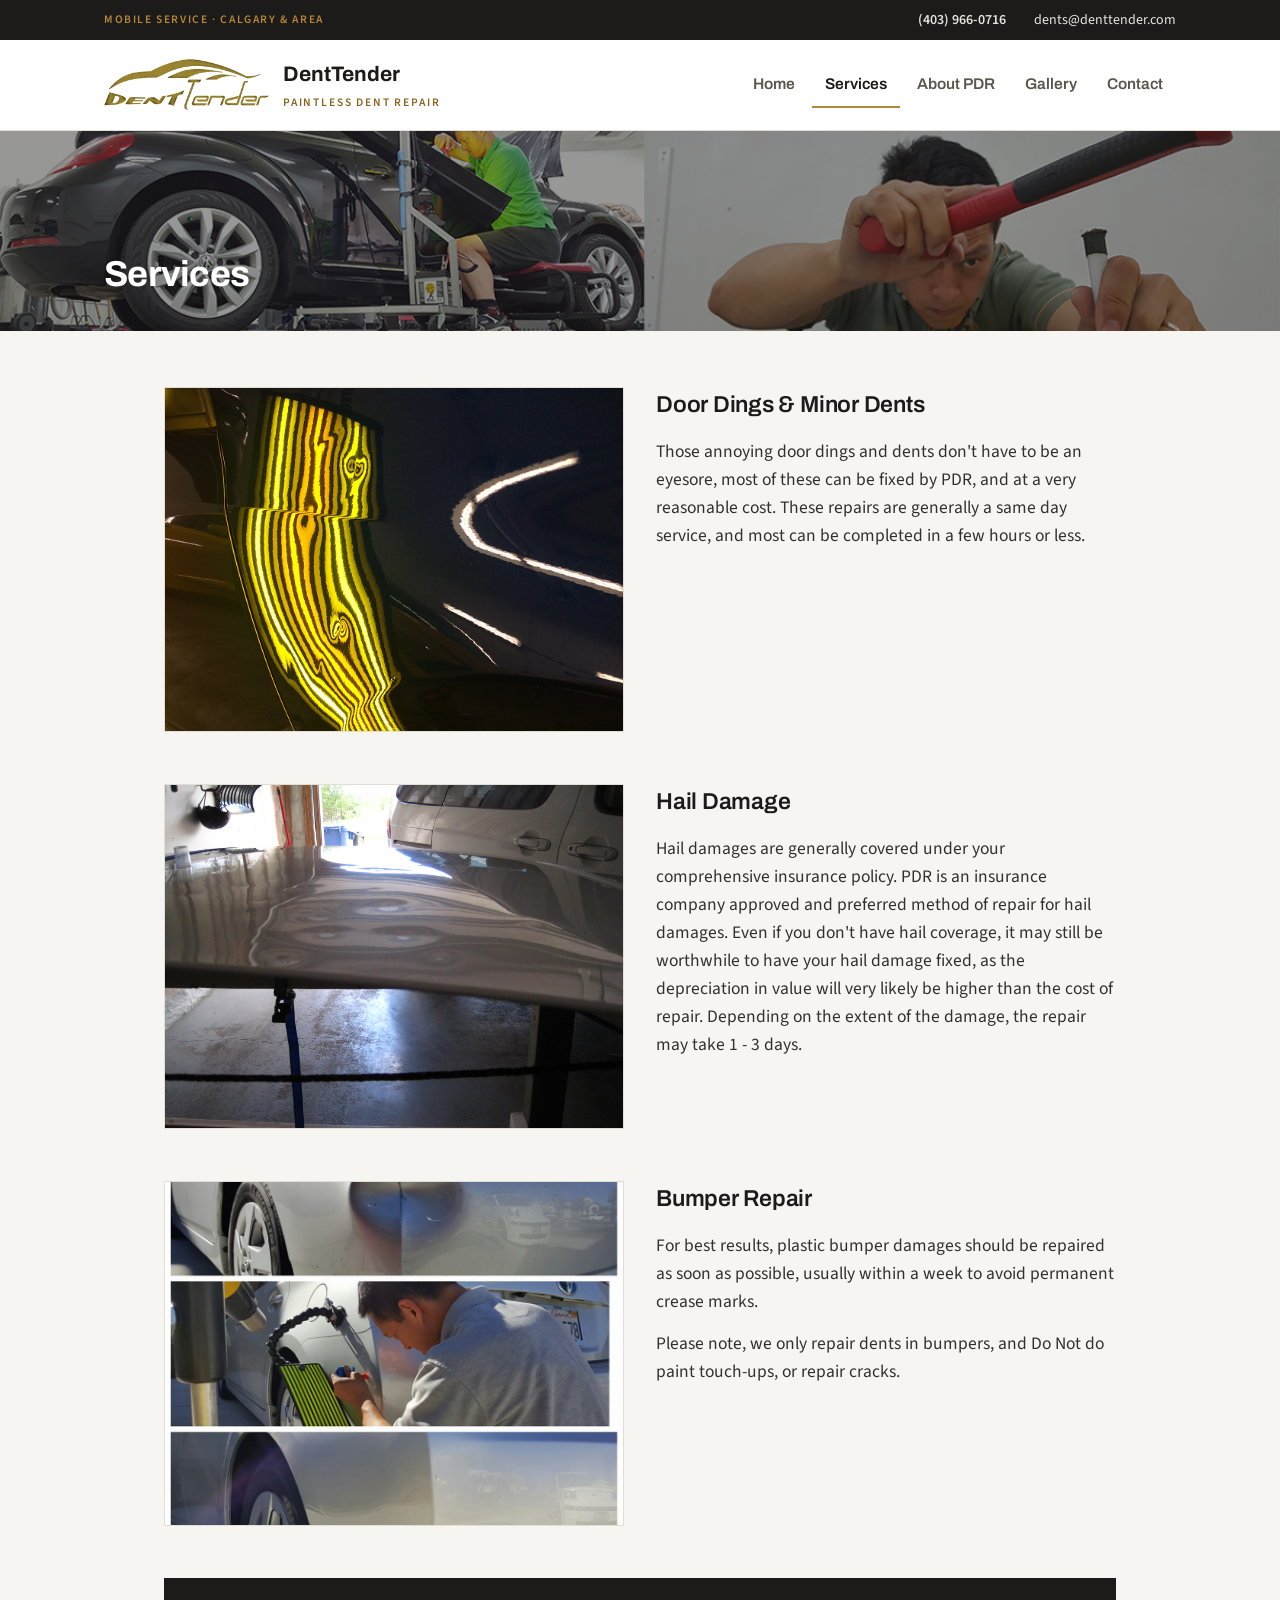
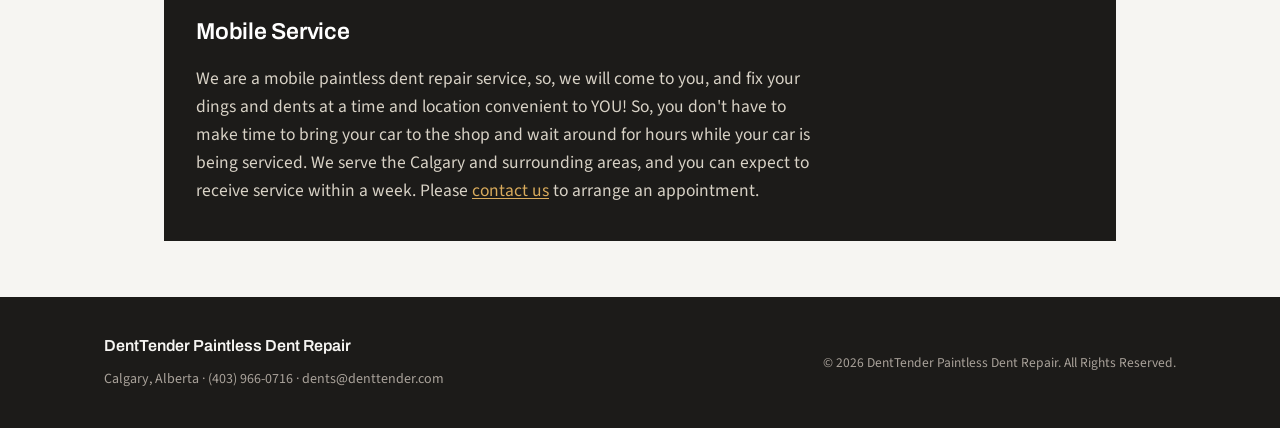
==== services.html @ 26cd8881 "Initial commit" ====
<!DOCTYPE html>
<html lang="en">
<head>
<meta charset="utf-8" />
<meta name="viewport" content="width=device-width, initial-scale=1" />
<title>Services — DentTender Paintless Dent Repair</title>
<meta name="description" content="Door dings, hail damage and bumper dent repair, mobile across Calgary." />
<link rel="preconnect" href="https://fonts.googleapis.com" />
<link rel="preconnect" href="https://fonts.gstatic.com" crossorigin="" />
<link href="https://fonts.googleapis.com/css2?family=Archivo:wght@500;600;700&family=Source+Sans+3:wght@400;600&display=swap" rel="stylesheet" />
<link rel="icon" href="images/favicon.png" type="image/png" />
<link rel="stylesheet" href="css/style.css" />
</head>
<body>
<div class="topbar">
  <div class="wrap">
    <span class="topbar__area">Mobile service &middot; Calgary &amp; area</span>
    <a class="is-phone" href="tel:4039660716">(403) 966-0716</a>
    <a href="mailto:dents@denttender.com">dents@denttender.com</a>
  </div>
</div>

<header class="masthead">
  <div class="wrap">
    <a class="brand" href="index.html">
      <img class="brand__mark" src="images/logo_gold_11.png" alt="DentTender Paintless Dent Repair Calgary" />
      <span>
        <span class="brand__name">DentTender</span>
        <span class="brand__tag">Paintless Dent Repair</span>
      </span>
    </a>
    <nav class="nav" aria-label="Main menu">
      <a href="index.html">Home</a>
      <a href="services.html" aria-current="page">Services</a>
      <a href="about-pdr.html">About PDR</a>
      <a href="gallery.html">Gallery</a>
      <a href="contact.html">Contact</a>
    </nav>
  </div>
</header>

<main>
  <div class="banner">
    <img class="banner__img" src="images/banner2.jpg" alt="" />
    <div class="banner__inner">
      <div class="wrap"><h1>Services</h1></div>
    </div>
  </div>

  <div class="wrap wrap--mid">
    <div class="services">
      <section class="service">
        <img src="images/Golf_GTI_before.png" alt="Door dings on a Golf GTI" />
        <div>
          <h2>Door Dings &amp; Minor Dents</h2>
          <p>Those annoying door dings and dents don't have to be an eyesore, most of these can be fixed by PDR, and at a very reasonable cost. These repairs are generally a same day service, and most can be completed in a few hours or less.</p>
        </div>
      </section>

      <section class="service">
        <img src="images/IMG_2447.JPG" alt="Hail damage repair" />
        <div>
          <h2>Hail Damage</h2>
          <p>Hail damages are generally covered under your comprehensive insurance policy. PDR is an insurance company approved and preferred method of repair for hail damages. Even if you don't have hail coverage, it may still be worthwhile to have your hail damage fixed, as the depreciation in value will very likely be higher than the cost of repair. Depending on the extent of the damage, the repair may take 1 - 3 days.</p>
        </div>
      </section>

      <section class="service">
        <img src="images/Prius_bumper.jpg" alt="Bumper dent repair" />
        <div>
          <h2>Bumper Repair</h2>
          <p>For best results, plastic bumper damages should be repaired as soon as possible, usually within a week to avoid permanent crease marks.</p>
          <p>Please note, we only repair dents in bumpers, and Do Not do paint touch-ups, or repair cracks.</p>
        </div>
      </section>

      <section class="panel">
        <h2>Mobile Service</h2>
        <p>We are a mobile paintless dent repair service, so, we will come to you, and fix your dings and dents at a time and location convenient to YOU! So, you don't have to make time to bring your car to the shop and wait around for hours while your car is being serviced. We serve the Calgary and surrounding areas, and you can expect to receive service within a week. Please <a href="contact.html">contact us</a> to arrange an appointment.</p>
      </section>
    </div>
  </div>
</main>

<footer class="footer">
  <div class="wrap">
    <div>
      <span class="footer__name">DentTender Paintless Dent Repair</span>
      <span class="footer__meta">Calgary, Alberta &middot; (403) 966-0716 &middot; dents@denttender.com</span>
    </div>
    <span class="footer__copy">&copy; 2026 DentTender Paintless Dent Repair. All Rights Reserved.</span>
  </div>
</footer>
</body>
</html>
---- css/style.css ----
/* DentTender Paintless Dent Repair — stylesheet */
:root{
  --ink:#1c1b19;
  --ink-soft:#33302b;
  --ink-mute:#5b564d;
  --paper:#f6f5f2;
  --card:#ffffff;
  --line:#e2ded5;
  --gold:#b4873a;
  --gold-dark:#8a6520;
  --font-head:"Archivo",Helvetica,Arial,sans-serif;
  --font-body:"Source Sans 3",Helvetica,Arial,sans-serif;
  --wrap:1120px;
}
*{box-sizing:border-box}
html{-webkit-text-size-adjust:100%}
body{margin:0;background:var(--paper);color:var(--ink);font-family:var(--font-body);font-size:17px;line-height:1.6;-webkit-font-smoothing:antialiased;display:flex;flex-direction:column;min-height:100vh}
img{display:block;max-width:100%}
a{color:var(--gold-dark);text-decoration:underline;text-underline-offset:2px}
a:hover{color:var(--ink)}
h1,h2,h3{font-family:var(--font-head);letter-spacing:-.01em;margin:0}
p{margin:0 0 14px;text-wrap:pretty}
p:last-child{margin-bottom:0}
.wrap{max-width:var(--wrap);margin:0 auto;padding:0 24px;width:100%}
.wrap--narrow{max-width:820px}
.wrap--mid{max-width:1000px}
.sr-only{position:absolute;width:1px;height:1px;overflow:hidden;clip:rect(0 0 0 0);white-space:nowrap}

/* ---------- Top bar ---------- */
.topbar{background:var(--ink);color:#e8e4dc;font-size:14px}
.topbar .wrap{display:flex;flex-wrap:wrap;gap:8px 28px;align-items:center;justify-content:flex-end;padding-top:9px;padding-bottom:9px}
.topbar__area{margin-right:auto;font-size:11.5px;letter-spacing:.14em;text-transform:uppercase;color:var(--gold);font-weight:600}
.topbar a{color:#e8e4dc;text-decoration:none}
.topbar a:hover{color:#fff;text-decoration:underline}
.topbar a.is-phone{font-weight:600}

/* ---------- Header / nav ---------- */
.masthead{background:var(--card);border-bottom:1px solid var(--line)}
.masthead .wrap{display:flex;flex-wrap:wrap;gap:16px 24px;align-items:center;justify-content:space-between;padding-top:18px;padding-bottom:18px}
.brand{display:flex;align-items:center;gap:14px;text-decoration:none}
.brand__mark{height:52px;width:auto;flex:none}
.brand__name{font-family:var(--font-head);font-weight:700;font-size:21px;color:var(--ink);display:block}
.brand__tag{font-size:11.5px;letter-spacing:.16em;text-transform:uppercase;color:var(--gold-dark);font-weight:600;display:block;margin-top:2px}
.nav{display:flex;flex-wrap:wrap;gap:4px}
.nav a{font-family:var(--font-head);font-size:15.5px;font-weight:600;color:var(--ink-mute);text-decoration:none;padding:9px 13px;border-bottom:2px solid transparent}
.nav a:hover{color:var(--ink)}
.nav a[aria-current="page"]{color:var(--ink);border-bottom-color:var(--gold)}

main{flex:1}

/* ---------- Buttons ---------- */
.btn{display:inline-block;font-family:var(--font-head);font-weight:600;font-size:16px;padding:14px 24px;text-decoration:none;border-radius:2px;border:1px solid transparent}
.btn--gold{background:var(--gold);color:#1a1508}
.btn--gold:hover{background:#c99a48;color:#1a1508}
.btn--ghost{border-color:#6d675c;color:var(--paper)}
.btn--ghost:hover{border-color:var(--paper);color:#fff}

/* ---------- Hero ---------- */
.hero{background:var(--ink);color:var(--paper)}
.hero .wrap{display:grid;grid-template-columns:repeat(auto-fit,minmax(320px,1fr));gap:40px;align-items:center}
.hero__text{padding:64px 0}
.hero h1{font-size:40px;font-weight:700;line-height:1.12;letter-spacing:-.02em;margin-bottom:18px}
.hero p{font-size:18.5px;color:#d8d2c6;max-width:46ch}
.hero__actions{display:flex;flex-wrap:wrap;gap:12px;margin-top:28px}
.hero__media{justify-self:end;width:100%;height:auto;border:1px solid rgba(255,255,255,.14)}

/* ---------- Sections ---------- */
.section{padding:56px 0}
.section--tight{padding:64px 0 8px}
.section h2{font-size:26px;font-weight:600;margin-bottom:28px}
.qgrid{display:grid;grid-template-columns:repeat(auto-fit,minmax(250px,1fr));gap:1px;background:var(--line);border:1px solid var(--line)}
.qgrid > div{background:var(--card);padding:26px 24px;color:var(--ink-soft)}
.cols3{display:grid;grid-template-columns:repeat(auto-fit,minmax(240px,1fr));gap:36px}
.eyebrow{font-size:11.5px;letter-spacing:.16em;text-transform:uppercase;color:var(--gold-dark);font-weight:600;margin-bottom:10px}
.cols3 p{color:var(--ink-soft)}

.strip{border-top:1px solid var(--line);background:var(--card)}
.strip .wrap{display:flex;flex-wrap:wrap;align-items:center;gap:24px 40px;justify-content:space-between;padding-top:44px;padding-bottom:44px}
.strip__line{font-family:var(--font-head);font-size:24px;font-weight:600;margin:0}
.strip__right{display:flex;align-items:center;gap:28px;flex-wrap:wrap}
.strip__right a{font-family:var(--font-head);font-weight:600;font-size:16px;color:var(--ink)}

/* ---------- Page banner ---------- */
.banner{height:200px;background:var(--ink);position:relative;overflow:hidden}
.banner__img{width:100%;height:100%;object-fit:cover;opacity:.55}
.banner__inner{position:absolute;inset:0;display:flex;align-items:flex-end}
.banner h1{font-size:36px;font-weight:700;color:#fff;letter-spacing:-.02em;padding-bottom:28px}

/* ---------- Services ---------- */
.services{display:flex;flex-direction:column;gap:52px;padding:56px 0}
.service{display:grid;grid-template-columns:repeat(auto-fit,minmax(260px,1fr));gap:32px;align-items:start}
.service img,.service .ph{border:1px solid var(--line);width:100%;aspect-ratio:4/3;object-fit:cover}
.service h2{font-size:23px;font-weight:600;margin-bottom:14px}
.service p{color:var(--ink-soft);font-size:17.5px}
.panel{background:var(--ink);color:var(--paper);padding:36px 32px}
.panel h2{font-size:23px;font-weight:600;color:#fff;margin-bottom:14px}
.panel p{color:#d8d2c6;font-size:17.5px;max-width:70ch}
.panel a{color:#d9ab5c}
.panel a:hover{color:#fff}

/* ---------- About ---------- */
.prose{padding:56px 0 72px}
.prose h2{font-size:25px;font-weight:600;margin:0 0 16px}
.prose h2 + p{font-size:17.5px}
.prose p{color:var(--ink-soft);font-size:17.5px}
.prose ul{margin:0 0 16px;padding-left:22px;color:var(--ink-soft);display:flex;flex-direction:column;gap:10px}
.note{border-left:3px solid var(--gold);padding-left:16px}
.stack{display:flex;flex-direction:column;gap:26px;margin:28px 0 44px}
.stack > div{border-top:1px solid var(--line);padding-top:20px}
.stack h3{font-size:18px;font-weight:600;margin-bottom:10px}
.stack p{font-size:17px}
.block-gap{margin-bottom:44px}

/* ---------- Gallery ---------- */
.gallery{padding:56px 0 72px}
.gallery h1{font-size:36px;font-weight:700;letter-spacing:-.02em;margin-bottom:16px}
.gallery__intro{max-width:70ch;color:var(--ink-soft);font-size:17.5px;margin-bottom:36px}
.grid{display:grid;grid-template-columns:repeat(auto-fill,minmax(230px,1fr));gap:20px}
.shot{padding:0;border:1px solid var(--line);background:var(--card);text-align:left;cursor:pointer;font-family:inherit;display:flex;flex-direction:column}
.shot:hover{border-color:var(--gold)}
.shot__frame{position:relative;height:170px;background:#eceae4}
.shot__frame img{width:100%;height:100%;object-fit:cover}
.shot__tag{position:absolute;left:0;bottom:0;background:var(--ink);color:var(--paper);font-size:10.5px;letter-spacing:.14em;text-transform:uppercase;padding:5px 9px;font-weight:600}
.shot__title{padding:13px 14px 15px;font-family:var(--font-head);font-size:15px;font-weight:600;line-height:1.4;color:var(--ink)}

/* ---------- Lightbox ---------- */
.lightbox{position:fixed;inset:0;background:rgba(16,15,14,.88);z-index:50;display:flex;align-items:center;justify-content:center;padding:24px;overflow:auto}
.lightbox[hidden]{display:none}
.lightbox__inner{max-width:1000px;width:100%}
.lightbox__head{display:flex;align-items:baseline;justify-content:space-between;gap:16px;margin-bottom:14px}
.lightbox__head h2{font-size:20px;font-weight:600;color:#fff}
.lightbox__close{background:none;border:1px solid #6d675c;color:var(--paper);font-family:var(--font-head);font-size:14px;padding:7px 14px;cursor:pointer}
.lightbox__close:hover{border-color:var(--paper)}
.lightbox__pair{display:grid;grid-template-columns:repeat(auto-fit,minmax(280px,1fr));gap:14px}
.lightbox figure{margin:0}
.lightbox figcaption{font-size:11.5px;letter-spacing:.14em;text-transform:uppercase;color:#d9ab5c;font-weight:600;padding-top:9px}
.lightbox img,.lightbox .ph{width:100%;aspect-ratio:4/3;object-fit:contain;background:#221f1b}

/* ---------- Contact ---------- */
.contact{padding:56px 0 72px}
.contact h1{font-size:36px;font-weight:700;letter-spacing:-.02em;margin-bottom:16px}
.contact__cols{display:grid;grid-template-columns:repeat(auto-fit,minmax(280px,1fr));gap:44px;align-items:start}
.contact p{color:var(--ink-soft);font-size:17.5px}
.card{background:var(--card);border:1px solid var(--line);padding:28px 26px}
.card__phone{font-family:var(--font-head);font-size:25px;font-weight:600;color:var(--ink);text-decoration:none;display:block;margin-bottom:6px}
.card__phone:hover{color:var(--gold-dark)}
.card__email{display:block;margin-bottom:26px}
.card__sub{border-top:1px solid var(--line);padding-top:20px;margin-top:20px}
.card__sub:first-of-type{margin-top:0}
.card__sub p{font-size:17px;color:var(--ink-soft)}
.card__sub .fine{font-size:16px;color:var(--ink-mute)}

/* ---------- Footer ---------- */
.footer{background:var(--ink);color:#a9a29a;margin-top:auto}
.footer .wrap{display:flex;flex-wrap:wrap;gap:20px 40px;align-items:center;justify-content:space-between;padding-top:36px;padding-bottom:36px}
.footer__name{font-family:var(--font-head);font-weight:600;color:var(--paper);font-size:16px;display:block;margin-bottom:6px}
.footer__meta{font-size:14px}
.footer__copy{font-size:13.5px}

/* ---------- Image placeholders (remove once real photos are in /images) ---------- */
.ph{background:repeating-linear-gradient(135deg,#efece5 0 8px,#e4e0d6 8px 16px);display:flex;align-items:center;justify-content:center;text-align:center;padding:16px;font-family:ui-monospace,Menlo,Consolas,monospace;font-size:12px;line-height:1.45;color:#7a7367;word-break:break-word}
.ph--4x3{aspect-ratio:4/3}
.ph--dark{background:repeating-linear-gradient(135deg,#2a2823 0 8px,#221f1b 8px 16px);color:#9c9488;border-color:#3a3630}
.ph--mark{height:52px;width:52px;flex:none;border:1px solid #ddd8cd;font-size:8.5px;padding:0}
.ph--badge{height:44px;padding:0 16px;border:1px solid #ddd8cd;font-size:11px}
.strip__badge{height:44px;width:auto;flex:none}
.ph--banner{width:100%;height:100%;justify-content:flex-end;padding:0 24px;font-size:11.5px;color:#787165}
.ph--tile{height:170px;padding:14px 12px;font-size:10.5px}

@media (max-width:640px){
  .hero h1{font-size:32px}
  .banner h1,.gallery h1,.contact h1{font-size:29px}
  .banner{height:150px}
  .hero__text{padding:44px 0}
}
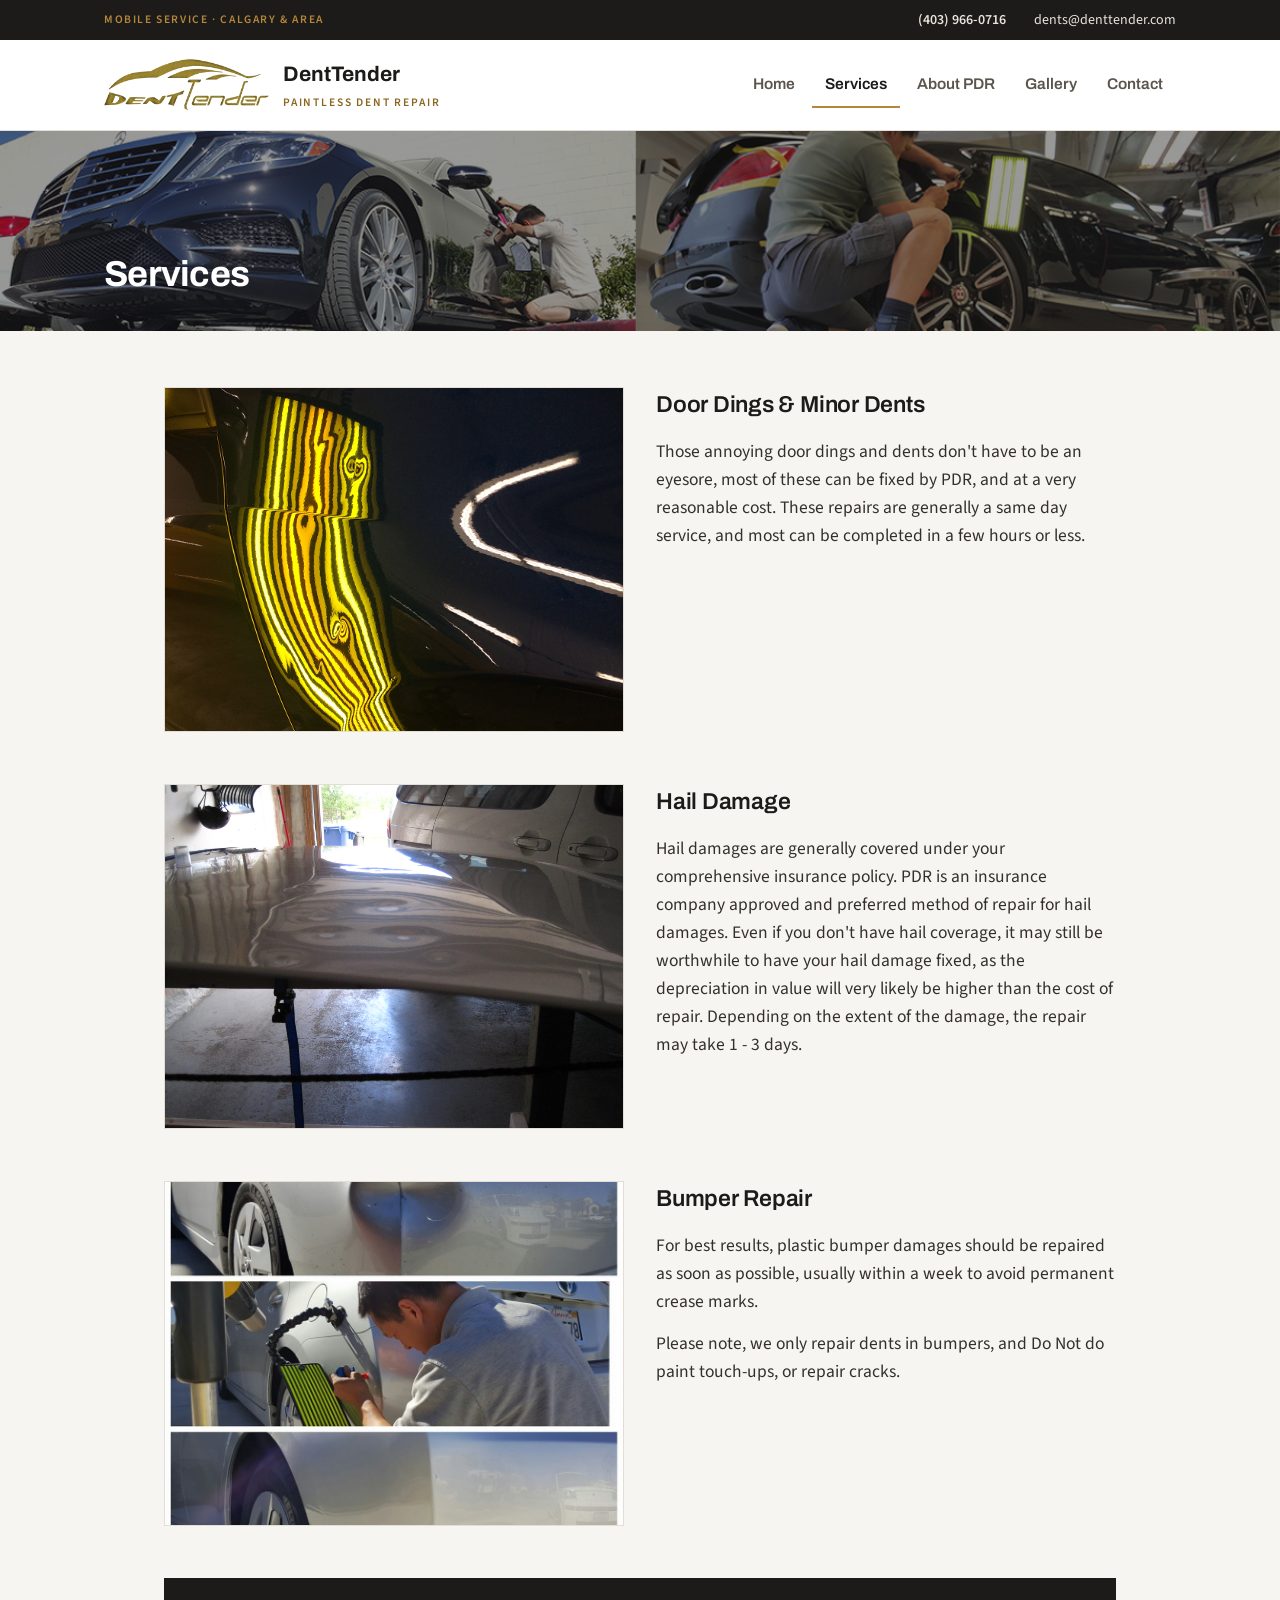
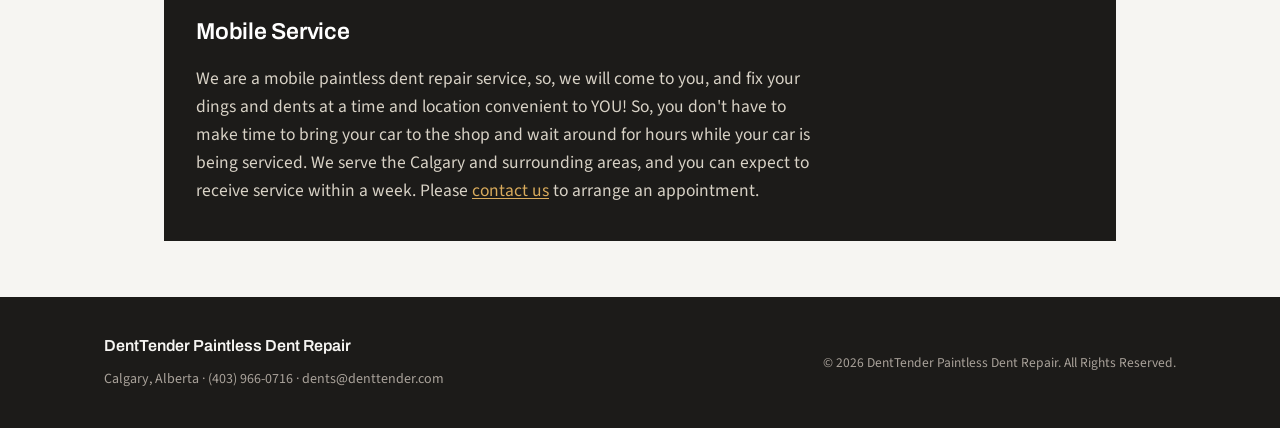
==== commit abee82ff: "switched around banner images" ====
--- a/services.html
+++ b/services.html
@@ -41,7 +41,7 @@
 
 <main>
   <div class="banner">
-    <img class="banner__img" src="images/banner2.jpg" alt="" />
+    <img class="banner__img" src="images/banner5.jpg" alt="" />
     <div class="banner__inner">
       <div class="wrap"><h1>Services</h1></div>
     </div>
